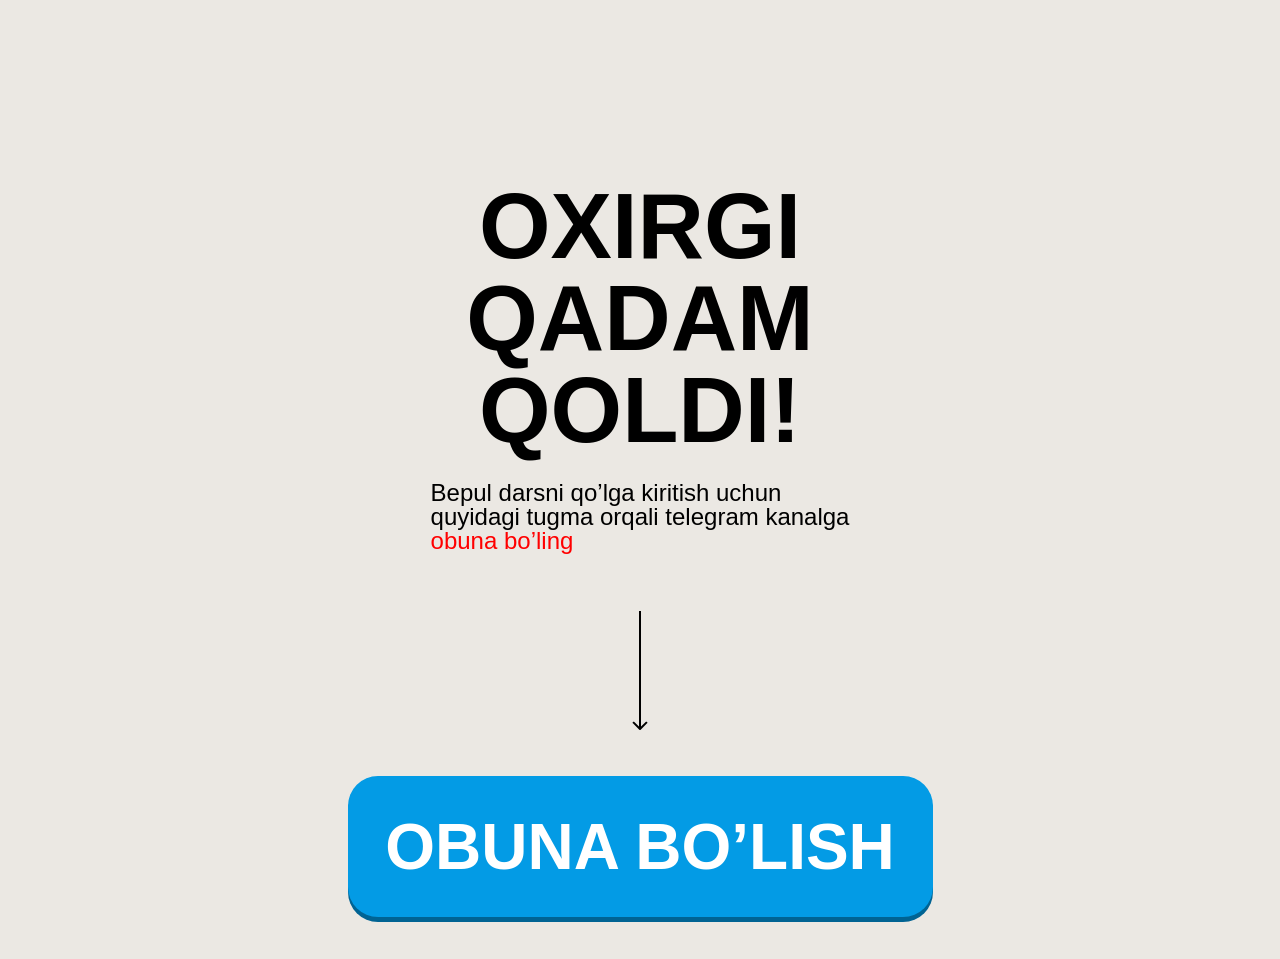
==== thankYou.html @ eb53aa37 "add" ====
<!DOCTYPE html>
<html lang="uz">

<head>
  <meta charset="UTF-16" />
  <meta name="viewport" content="width=device-width, initial-scale=1.0" />
  <title>Obuna Bo'lish</title>
  <style>
* {margin: 0;padding: 0;box-sizing: border-box;}.header {padding-bottom: 0px;background-color: #ebe8e3;min-height: 100vh;padding-top: 180px;}.header-container {margin-left: auto;margin-right: auto;max-width: 671px;width: 100%;display: flex;background-repeat: no-repeat;padding-left: 20px;padding-right: 20px;}.hero-left {max-width: 903px;width: 100%;display: flex;flex-direction: column;align-items: center;}.hero-title {font-family: "Bebas Neue", sans-serif;font-weight: 700;font-size: 92px;line-height: 100%;text-align: center;margin-bottom: 25px;text-transform: uppercase;max-width: 622px;width: 100%;}.hero-text {font-family: "Montserrat", sans-serif;font-weight: 500;font-size: 24px;line-height: 100%;margin-bottom: 58px;max-width: 522px;}.hero-text>span {color: #ff0000;}.hero-btn-box {max-width: 585px;width: 100%;}.hero-img {display: flex;align-items: center;justify-content: center;margin-bottom: 46px;margin-left: auto;margin-right: auto;text-align: center;}.hero-btn {display: flex;align-items: center;justify-content: center;font-family: "Bebas Neue", sans-serif;font-weight: 700;font-size: 64px;line-height: 100%;text-align: center;padding: 39px 0 38px;background-color: #039BE5;box-shadow: 0px 5px 0px 0px #006393;color: #fff;border-radius: 30px;max-width: 585px;width: 100%;border: none;text-transform: uppercase;margin-bottom: 42px;text-decoration: none;max-height: 142px;}@media (max-width: 500px) {.header {padding-top: 30%;padding-bottom: 0px;background-image: none;}.hero-left {display: block;}.header-container {text-align: center;padding-left: 10px;padding-right: 10px;}.hero-title {font-size: 40px;margin-bottom: 5px;}.hero-text {font-size: 14px;margin-bottom: 28px;max-width: 355px;width: 100%;margin-left: auto;margin-right: auto;}.hero-img {margin-bottom: 24px;height: 69px;}.hero-btn {font-size: 32px;padding: 23px 0 20px;max-width: 345px;width: 100%;margin-left: auto;margin-right: auto;margin-bottom: 25px;}}
  </style>

  <link rel="stylesheet" href="./css/modal.css" media="print" onload="this.media='all'" />
  <noscript>
    <link rel="stylesheet" href="./css/modal.css" />
  </noscript>
</head>

<body>
  <section class="header">
    <div class="header-container">
      <div class="hero-left">
        <h2 class="hero-title">oxirgi qadam qoldi!</h2>
        <p class="hero-text">
          Bepul darsni qo’lga kiritish uchun <br> quyidagi tugma orqali telegram kanalga <br> <span>obuna bo’ling</span>
        </p>
        <div class="hero-btn-box">
          <img class="hero-img" src="./images/strelka.svg" loading="lazy" decoding="async" alt="Arrow icon" />
          <a href="#" class="hero-btn thankYouBtn">obuna bo’lish</a>
        </div>
      </div>
    </div>
  </section>
  <script defer src="./js/thankYou.js"></script>
</body>

</html>
---- css/modal.css ----
@font-face { font-family: Akshar; src: url(../font/Akshar-SemiBold.subset.woff); font-weight: 600; font-display: swap; } @font-face { font-family: "Great Vibes"; src: url(../font/GreatVibes-Regular.subset.woff2); font-weight: 400; font-display: swap; } @font-face { font-family: "Big Shoulders Display"; src: url(../font/BigShouldersDisplay-Bold-subset-AZ-09-punct.woff2); font-weight: 400; font-display: swap; } @font-face { font-family: "Bebas Neue"; src: url(../font/BebasNeue-Regular.subset-AZa-z-0-9-punct-percent.woff2); font-weight: 400; font-display: swap; } .homeModal, .homeModalOverlay { position: fixed; top: 0; height: 100vh; width: 100%; left: 0 } .homeModal { z-index: 30; justify-content: center; align-items: center; display: flex } .homeModalOverlay { background-color: rgb(0 0 0 / .3); backdrop-filter: blur(5px) } .homeFormContainer { position: fixed; z-index: 30; background-color: #fff; color: #000; border-radius: 8px; padding: 20px 40px 40px; width: 100%; max-width: 520px; box-shadow: 0 4px 12px rgb(0 0 0 / .1); margin: 0 20px; top: 50%; left: 50%; transform: translate(-50%, -50%) } .homeFormTop { display: flex; justify-content: space-between } .homeFormTopTitle { font-family: Inter, sans-serif; font-size: clamp(21px, 6.6vw, 24px); margin: 0 0 20px; color: #000; font-weight: 600; text-align: center; margin-left: auto; margin-right: auto } .closeButton { background: 0 0; border: none; cursor: pointer; padding: 4px; justify-content: center; align-items: center; display: flex; position: absolute; top: 20px; right: 20px; color: #000 } .homeFormErrorText { color: #e53e3e; margin-bottom: 12px; font-size: 14px; font-family: system-ui, -apple-system, sans-serif; padding-top: 5px; padding-bottom: 5px } .HomeFormRowInput, .HomeFormRowLabel { font-family: system-ui, -apple-system, sans-serif; font-size: 18px } .HomeFormRow { margin-bottom: 20px } .HomeFormRowLabel { display: block; margin-bottom: 6px; color: #000 } .HomeFormRowInput { width: 100%; padding: 10px 16px; border: 1px solid #c9c9c9; min-height: 48px; background-color: #f3f7f8; border-radius: 6px; font-weight: 400; outline: 0; height: 50px; transition: border-color .2s } .HomeFormRowInput:focus { border-color: #FB0 } .HomeFormRowInput::placeholder { color: #aaa } .HomeFormBtn { font-family: sans-serif; height: 60px; width: 100%; cursor: pointer; border-radius: 10px; background: linear-gradient(90.56deg, #FFDFB7 0.48%, #FFDBA1 34.21%, #FFDFB7 67.93%, #FFDBA1 96.84%); transition: .3s; font-weight: 700; font-size: 28px; color: #543A16; text-transform: uppercase; border: none; position: relative; display: flex; align-items: center; justify-content: center } .phone-input-container { display: flex; align-items: center; position: relative; border: 1px solid #c9c9c9; background-color: #fff0; border-radius: 6px } .selected-code { display: flex; margin-left: 10px } .selected-country { display: flex; align-items: center; padding: 10px; padding-right: 0; border-radius: 6px; cursor: pointer; min-height: 50px; font-family: sans-serif; font-size: 18px; font-weight: 400; min-width: max-content; border: none; background-color: #fff0 } .country-dropdown { position: absolute; top: 110%; left: 0; width: 100%; background-color: #fff; border: 1px solid #c9c9c9; border-radius: 6px; box-shadow: 0 4px 12px rgb(0 0 0 / .1); z-index: 40; max-height: 200px; overflow-y: auto } .country-option { display: flex; justify-content: space-between; align-items: center; padding: 10px; cursor: pointer } .country-option:hover { background-color: #f3f7f8 } .country-option.selected { background-color: #e6f0fa } @media screen and (max-width: 768px) { .homeFormContainer { max-width: 100%; padding: 80px 20px 20px; margin: 0; border-radius: 6px; height: 100vh } .homeFormTopTitle { text-align: center; max-width: 408px; margin-left: auto; margin-right: auto; font-weight: 700; margin-bottom: 15px } .homeFormTop { flex-direction: column; align-items: flex-start } .closeButton { width: 100%; height: 50px; background-color: #000; color: #fff; padding-right: 20px; top: 0; left: 0; justify-content: end } .homeFormErrorText { font-size: 12px; margin-bottom: 8px } .HomeFormRowLabel { margin-bottom: 6px } .HomeFormRowInput { padding: 0 12px; min-height: 40px; background-color: #fff0 } .HomeFormRowInput::placeholder { color: #a3a3a3 } .HomeFormBtn { font-size: 18px; font-weight: 700; margin-top: 24px } } @media screen and (max-width: 480px) { .homeFormContainer { max-width: 100%; padding: 80px 20px 20px; margin: 0; border-radius: 6px; height: 100vh } .homeFormTopTitle { text-align: center; margin: 0 auto 15px } .homeFormErrorText { font-size: 12px; margin-bottom: 8px } .HomeFormRowLabel { margin-bottom: 6px } .HomeFormRowInput { padding: 0 12px; min-height: 40px; background-color: #fff0; border-radius: 10px } .HomeFormRowInput::placeholder { color: #a3a3a3 } .HomeFormBtn { font-size: 16px; padding: 10px 0; margin-top: 24px; height: 50px } }
---- css/modal.css ----
@font-face { font-family: Akshar; src: url(../font/Akshar-SemiBold.subset.woff); font-weight: 600; font-display: swap; } @font-face { font-family: "Great Vibes"; src: url(../font/GreatVibes-Regular.subset.woff2); font-weight: 400; font-display: swap; } @font-face { font-family: "Big Shoulders Display"; src: url(../font/BigShouldersDisplay-Bold-subset-AZ-09-punct.woff2); font-weight: 400; font-display: swap; } @font-face { font-family: "Bebas Neue"; src: url(../font/BebasNeue-Regular.subset-AZa-z-0-9-punct-percent.woff2); font-weight: 400; font-display: swap; } .homeModal, .homeModalOverlay { position: fixed; top: 0; height: 100vh; width: 100%; left: 0 } .homeModal { z-index: 30; justify-content: center; align-items: center; display: flex } .homeModalOverlay { background-color: rgb(0 0 0 / .3); backdrop-filter: blur(5px) } .homeFormContainer { position: fixed; z-index: 30; background-color: #fff; color: #000; border-radius: 8px; padding: 20px 40px 40px; width: 100%; max-width: 520px; box-shadow: 0 4px 12px rgb(0 0 0 / .1); margin: 0 20px; top: 50%; left: 50%; transform: translate(-50%, -50%) } .homeFormTop { display: flex; justify-content: space-between } .homeFormTopTitle { font-family: Inter, sans-serif; font-size: clamp(21px, 6.6vw, 24px); margin: 0 0 20px; color: #000; font-weight: 600; text-align: center; margin-left: auto; margin-right: auto } .closeButton { background: 0 0; border: none; cursor: pointer; padding: 4px; justify-content: center; align-items: center; display: flex; position: absolute; top: 20px; right: 20px; color: #000 } .homeFormErrorText { color: #e53e3e; margin-bottom: 12px; font-size: 14px; font-family: system-ui, -apple-system, sans-serif; padding-top: 5px; padding-bottom: 5px } .HomeFormRowInput, .HomeFormRowLabel { font-family: system-ui, -apple-system, sans-serif; font-size: 18px } .HomeFormRow { margin-bottom: 20px } .HomeFormRowLabel { display: block; margin-bottom: 6px; color: #000 } .HomeFormRowInput { width: 100%; padding: 10px 16px; border: 1px solid #c9c9c9; min-height: 48px; background-color: #f3f7f8; border-radius: 6px; font-weight: 400; outline: 0; height: 50px; transition: border-color .2s } .HomeFormRowInput:focus { border-color: #FB0 } .HomeFormRowInput::placeholder { color: #aaa } .HomeFormBtn { font-family: sans-serif; height: 60px; width: 100%; cursor: pointer; border-radius: 10px; background: linear-gradient(90.56deg, #FFDFB7 0.48%, #FFDBA1 34.21%, #FFDFB7 67.93%, #FFDBA1 96.84%); transition: .3s; font-weight: 700; font-size: 28px; color: #543A16; text-transform: uppercase; border: none; position: relative; display: flex; align-items: center; justify-content: center } .phone-input-container { display: flex; align-items: center; position: relative; border: 1px solid #c9c9c9; background-color: #fff0; border-radius: 6px } .selected-code { display: flex; margin-left: 10px } .selected-country { display: flex; align-items: center; padding: 10px; padding-right: 0; border-radius: 6px; cursor: pointer; min-height: 50px; font-family: sans-serif; font-size: 18px; font-weight: 400; min-width: max-content; border: none; background-color: #fff0 } .country-dropdown { position: absolute; top: 110%; left: 0; width: 100%; background-color: #fff; border: 1px solid #c9c9c9; border-radius: 6px; box-shadow: 0 4px 12px rgb(0 0 0 / .1); z-index: 40; max-height: 200px; overflow-y: auto } .country-option { display: flex; justify-content: space-between; align-items: center; padding: 10px; cursor: pointer } .country-option:hover { background-color: #f3f7f8 } .country-option.selected { background-color: #e6f0fa } @media screen and (max-width: 768px) { .homeFormContainer { max-width: 100%; padding: 80px 20px 20px; margin: 0; border-radius: 6px; height: 100vh } .homeFormTopTitle { text-align: center; max-width: 408px; margin-left: auto; margin-right: auto; font-weight: 700; margin-bottom: 15px } .homeFormTop { flex-direction: column; align-items: flex-start } .closeButton { width: 100%; height: 50px; background-color: #000; color: #fff; padding-right: 20px; top: 0; left: 0; justify-content: end } .homeFormErrorText { font-size: 12px; margin-bottom: 8px } .HomeFormRowLabel { margin-bottom: 6px } .HomeFormRowInput { padding: 0 12px; min-height: 40px; background-color: #fff0 } .HomeFormRowInput::placeholder { color: #a3a3a3 } .HomeFormBtn { font-size: 18px; font-weight: 700; margin-top: 24px } } @media screen and (max-width: 480px) { .homeFormContainer { max-width: 100%; padding: 80px 20px 20px; margin: 0; border-radius: 6px; height: 100vh } .homeFormTopTitle { text-align: center; margin: 0 auto 15px } .homeFormErrorText { font-size: 12px; margin-bottom: 8px } .HomeFormRowLabel { margin-bottom: 6px } .HomeFormRowInput { padding: 0 12px; min-height: 40px; background-color: #fff0; border-radius: 10px } .HomeFormRowInput::placeholder { color: #a3a3a3 } .HomeFormBtn { font-size: 16px; padding: 10px 0; margin-top: 24px; height: 50px } }
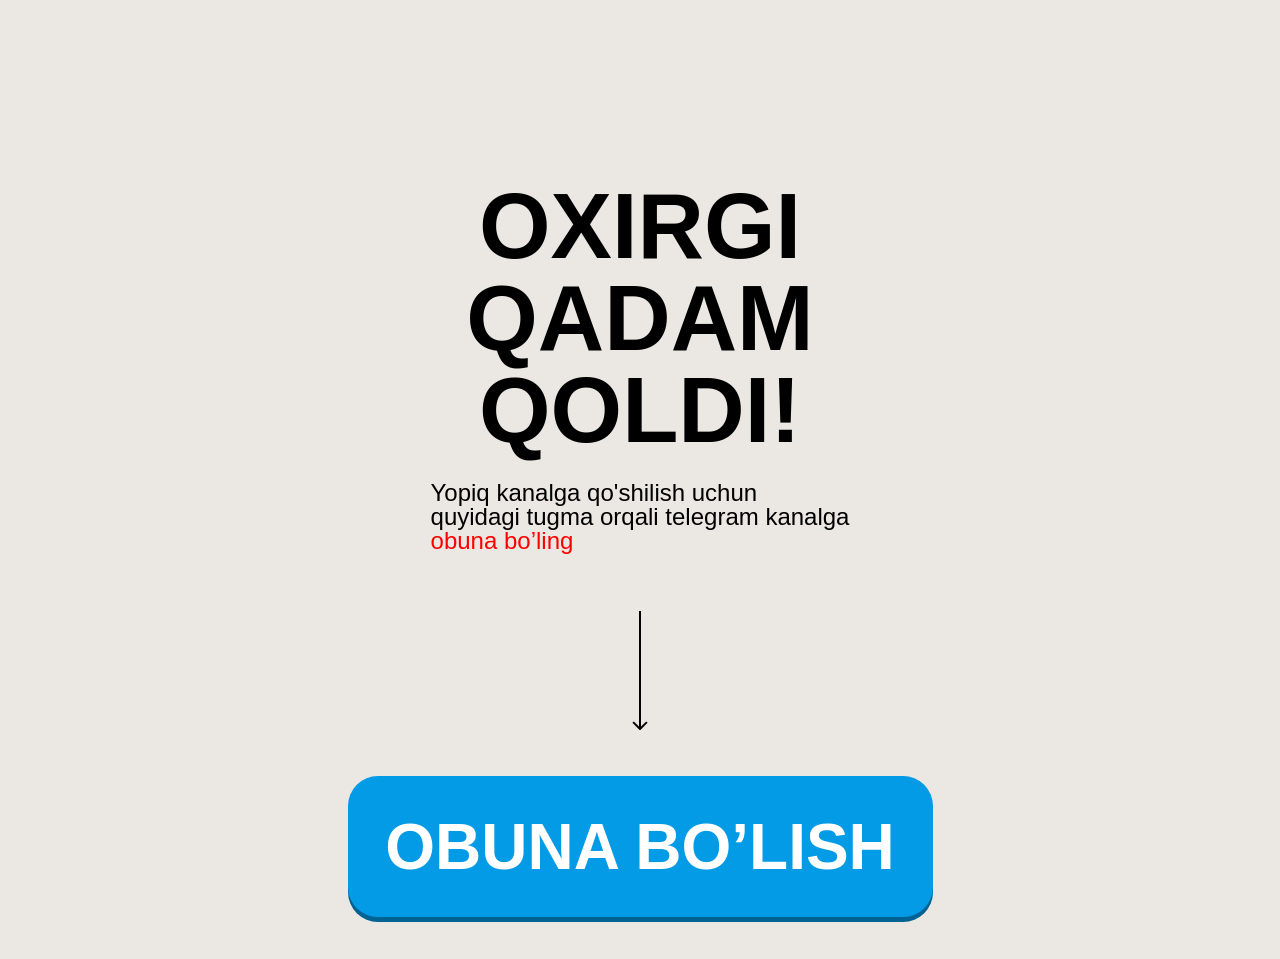
==== commit afae0925: "Update thankYou.html" ====
--- a/thankYou.html
+++ b/thankYou.html
@@ -22,7 +22,7 @@
       <div class="hero-left">
         <h2 class="hero-title">oxirgi qadam qoldi!</h2>
         <p class="hero-text">
-          Bepul darsni qo’lga kiritish uchun <br> quyidagi tugma orqali telegram kanalga <br> <span>obuna bo’ling</span>
+          Yopiq kanalga qo'shilish uchun <br> quyidagi tugma orqali telegram kanalga <br> <span>obuna bo’ling</span>
         </p>
         <div class="hero-btn-box">
           <img class="hero-img" src="./images/strelka.svg" loading="lazy" decoding="async" alt="Arrow icon" />
@@ -34,4 +34,4 @@
   <script defer src="./js/thankYou.js"></script>
 </body>
 
-</html>+</html>
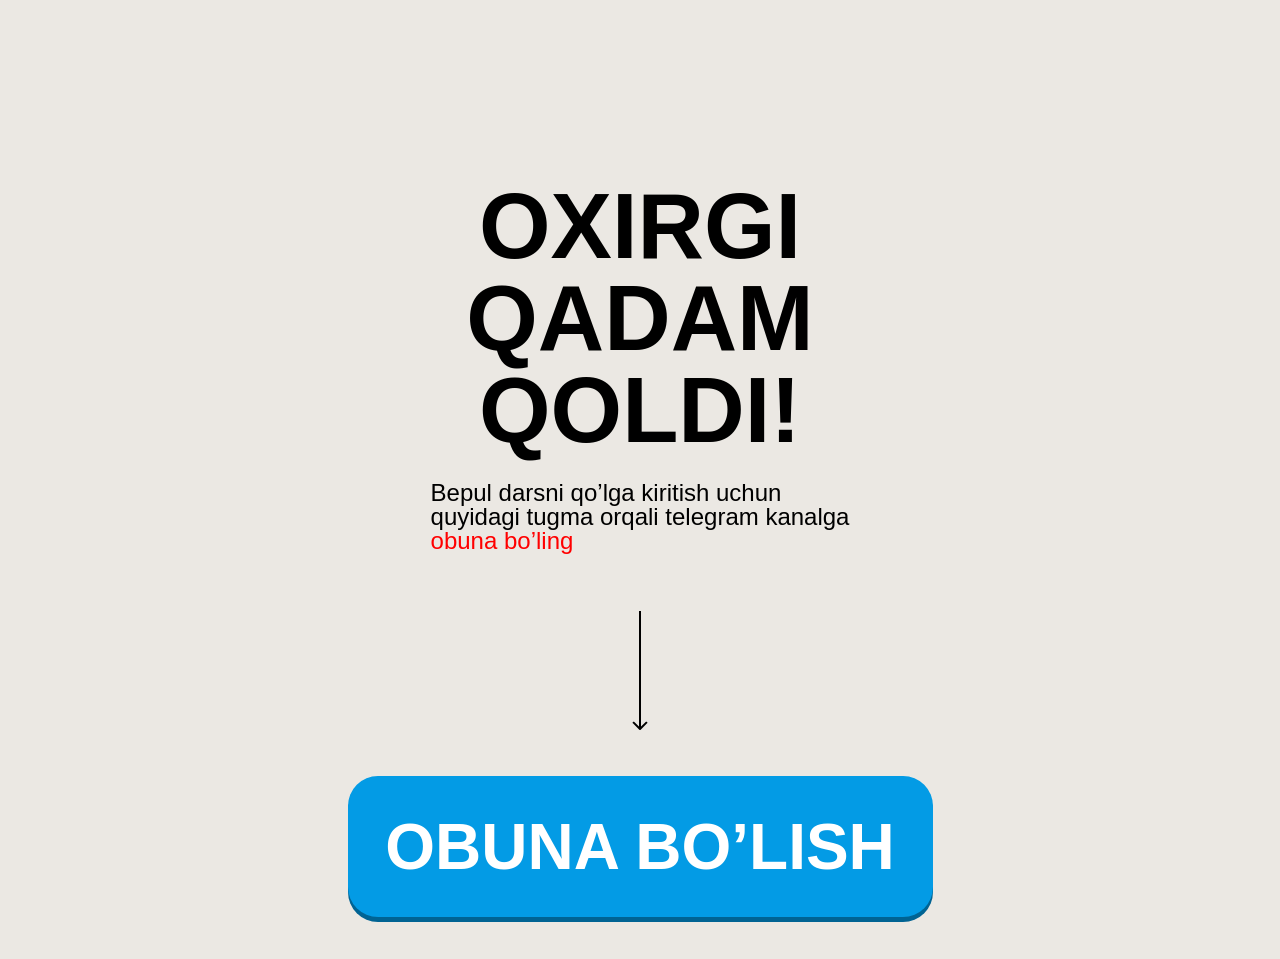
==== commit 4bac8dbf: "Add files via upload" ====
--- a/thankYou.html
+++ b/thankYou.html
@@ -22,7 +22,7 @@
       <div class="hero-left">
         <h2 class="hero-title">oxirgi qadam qoldi!</h2>
         <p class="hero-text">
-          Yopiq kanalga qo'shilish uchun <br> quyidagi tugma orqali telegram kanalga <br> <span>obuna bo’ling</span>
+          Bepul darsni qo’lga kiritish uchun <br> quyidagi tugma orqali telegram kanalga <br> <span>obuna bo’ling</span>
         </p>
         <div class="hero-btn-box">
           <img class="hero-img" src="./images/strelka.svg" loading="lazy" decoding="async" alt="Arrow icon" />
@@ -34,4 +34,4 @@
   <script defer src="./js/thankYou.js"></script>
 </body>
 
-</html>
+</html>
